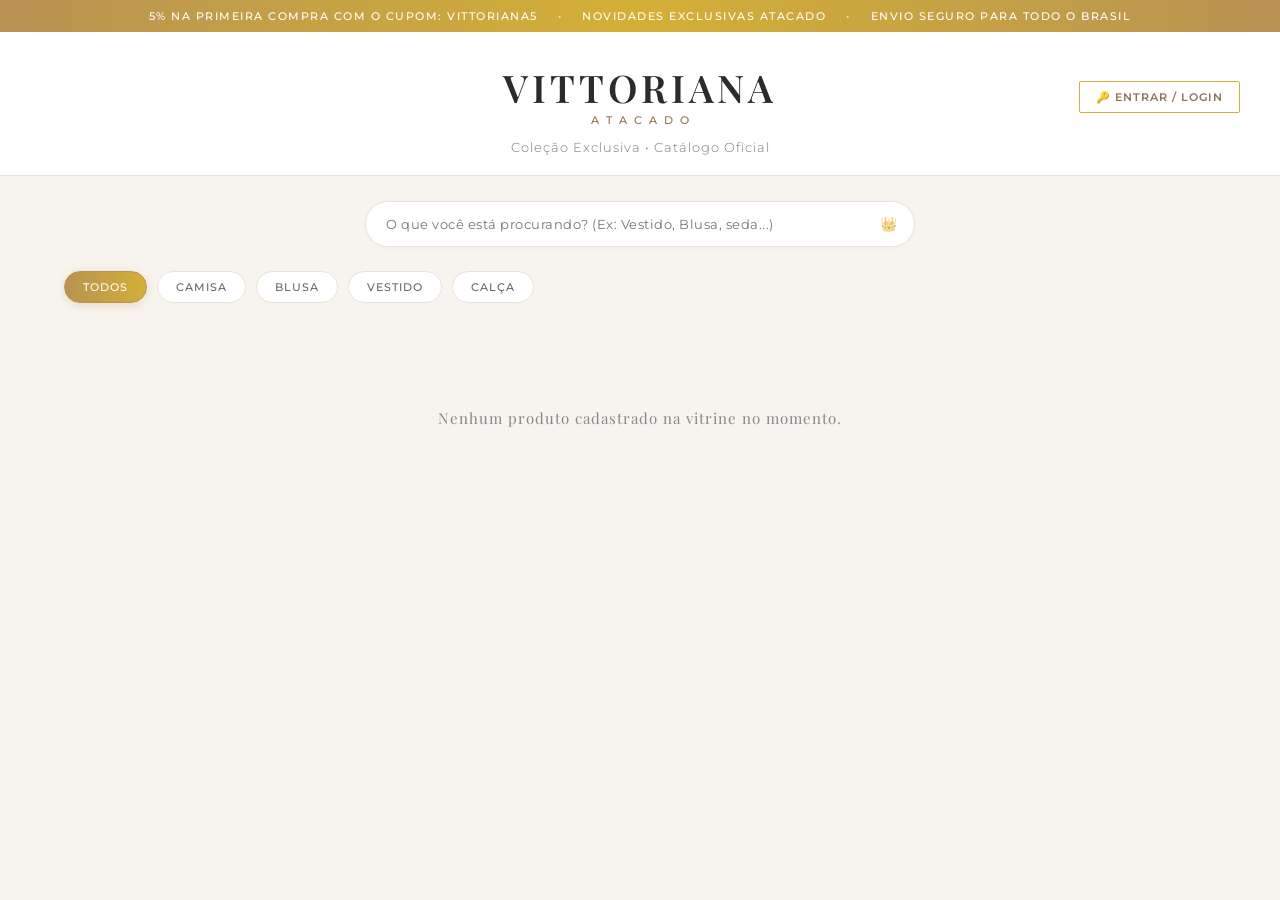
==== vitrine/index.html @ d943605c "Add files via upload" ====
<!DOCTYPE html>
<html lang="pt-PT">
<head>
    <meta charset="UTF-8">
    <meta name="viewport" content="width=device-width, initial-scale=1.0">
    <title>Vittoriana Atacado - Vitrine</title>
    <!-- Importação de fonte com serifa elegante (Playfair Display) -->
    <link href="https://fonts.googleapis.com/css2?family=Playfair+Display:ital,wght@0,400;0,600;0,700;1,400&family=Montserrat:wght@300;400;500;600&display=swap" rel="stylesheet">
    <link rel="stylesheet" href="vitrine.css">
</head>
<body>

    <!-- Faixa Dourada Superior estilo Omega Dornier -->
    <div class="faixa-topo-omega">
        <span>5% NA PRIMEIRA COMPRA COM O CUPOM: VITTORIANA5</span>
        <span class="separador">•</span>
        <span>NOVIDADES EXCLUSIVAS ATACADO</span>
        <span class="separador">•</span>
        <span>ENVIO SEGURO PARA TODO O BRASIL</span>
    </div>

    <!-- Cabeçalho Principal Luxuoso com Botão de Acesso -->
    <header class="vitrine-header">
        <div class="header-conteudo">
            <div class="logo-container">
                <h1 class="marca-titulo" id="vitrine-titulo-loja">Vittoriana</h1>
                <span class="marca-subtitulo">ATACADO</span>
            </div>
            <a href="login/login.html" class="btn-login-header">🔑 Entrar / Login</a>
        </div>
        <p class="marca-descricao">Coleção Exclusiva • Catálogo Oficial</p>
    </header>

    <!-- BARRA DE BUSCA E FILTROS COMPACTOS DA VITRINE -->
    <section class="container-busca-filtros">
        <!-- Campo de Pesquisa em Tempo Real -->
        <div class="caixa-busca-wrapper">
            <input type="text" id="campo-busca-vitrine" placeholder="O que você está procurando? (Ex: Vestido, Blusa, seda...)" oninput="aplicarFiltrosEBusca()">
            <span class="icone-busca">&#128081;</span>
        </div>

        <!-- Carrossel de Filtros estilo Pílulas com Rolagem Horizontal Suave -->
        <div class="carrossel-filtros-wrapper" id="container-pilulas-filtros">
            <!-- Pílulas dos filtros carregadas dinamicamente via JS -->
        </div>
    </section>

    <!-- Vitrine Principal -->
    <main class="vitrine-container" id="vitrine-produtos">
        <!-- Os produtos cadastrados aparecerão aqui -->
    </main>

    <script src="vitrine.js"></script>
</body>
</html>
---- vitrine/vitrine.css ----
* {
    box-sizing: border-box;
    margin: 0;
    padding: 0;
    font-family: 'Montserrat', sans-serif;
}

body {
    background-color: #f7f3ee;
    color: #333333;
    padding-bottom: 50px;
}

/* Faixa Superior Dourada estilo Omega Dornier */
.faixa-topo-omega {
    background: linear-gradient(90deg, #b89353, #d4af37, #b89353);
    color: #ffffff;
    text-align: center;
    padding: 9px 15px;
    font-size: 11px;
    letter-spacing: 1.5px;
    font-weight: 500;
    text-transform: uppercase;
    display: flex;
    justify-content: center;
    align-items: center;
    gap: 20px;
    box-shadow: 0 1px 3px rgba(0,0,0,0.08);
}

.faixa-topo-omega .separador {
    opacity: 0.7;
}

/* Cabeçalho Sofisticado */
.vitrine-header {
    text-align: center;
    padding: 35px 20px 20px 20px;
    background-color: #ffffff;
    border-bottom: 1px solid #eae2d8;
}

.header-conteudo {
    display: flex;
    justify-content: center;
    align-items: center;
    position: relative;
    max-width: 1200px;
    margin: 0 auto;
}

.btn-login-header {
    position: absolute;
    right: 0;
    top: 50%;
    transform: translateY(-50%);
    background: transparent;
    border: 1px solid #d4af37;
    color: #8c7355;
    padding: 8px 16px;
    font-size: 11px;
    font-weight: 600;
    letter-spacing: 1px;
    text-transform: uppercase;
    text-decoration: none;
    border-radius: 2px;
    transition: all 0.25s ease;
}

.btn-login-header:hover {
    background: #d4af37;
    color: #ffffff;
}

.logo-container {
    display: inline-block;
    cursor: pointer;
}

.marca-titulo {
    font-family: 'Playfair Display', serif;
    font-size: 38px;
    font-weight: 600;
    color: #2b2b2b;
    letter-spacing: 4px;
    text-transform: uppercase;
    margin-bottom: 0;
    line-height: 1.1;
}

.marca-subtitulo {
    display: block;
    font-family: 'Montserrat', sans-serif;
    font-size: 11px;
    font-weight: 500;
    color: #8c7355;
    letter-spacing: 7px;
    text-transform: uppercase;
    margin-top: 4px;
    margin-left: 6px;
}

.marca-descricao {
    color: #7a7a7a;
    font-size: 13px;
    font-weight: 300;
    letter-spacing: 1px;
    margin-top: 12px;
}

/* --- SEÇÃO DE BUSCA E FILTROS COMPACTOS --- */
.container-busca-filtros {
    max-width: 1200px;
    margin: 25px auto 35px auto;
    padding: 0 20px;
    display: flex;
    flex-direction: column;
    gap: 18px;
}

.caixa-busca-wrapper {
    position: relative;
    max-width: 550px;
    margin: 0 auto;
    width: 100%;
}

.caixa-busca-wrapper input {
    width: 100%;
    padding: 14px 45px 14px 20px;
    background: #ffffff;
    border: 1px solid #eae2d8;
    border-radius: 30px;
    font-size: 13px;
    color: #2b2b2b;
    letter-spacing: 0.5px;
    box-shadow: 0 2px 10px rgba(0, 0, 0, 0.02);
    transition: all 0.3s ease;
}

.caixa-busca-wrapper input:focus {
    outline: none;
    border-color: #d4af37;
    box-shadow: 0 4px 15px rgba(212, 175, 55, 0.15);
}

.icone-busca {
    position: absolute;
    right: 18px;
    top: 50%;
    transform: translateY(-50%);
    font-size: 14px;
    opacity: 0.6;
}

/* Carrossel de Pílulas de Filtros com Rolagem Lateral */
.carrossel-filtros-wrapper {
    display: flex;
    gap: 10px;
    overflow-x: auto;
    padding: 6px 4px 10px 4px;
    scrollbar-width: thin;
    scrollbar-color: #d4af37 transparent;
}

.carrossel-filtros-wrapper::-webkit-scrollbar {
    height: 3px;
}

.carrossel-filtros-wrapper::-webkit-scrollbar-thumb {
    background-color: #d4af37;
    border-radius: 3px;
}

.pilula-filtro {
    background: #ffffff;
    border: 1px solid #eae2d8;
    color: #666;
    padding: 8px 18px;
    border-radius: 20px;
    font-size: 11px;
    font-weight: 500;
    letter-spacing: 1px;
    text-transform: uppercase;
    cursor: pointer;
    white-space: nowrap;
    transition: all 0.25s ease;
    user-select: none;
}

.pilula-filtro:hover {
    border-color: #b89353;
    color: #b89353;
}

.pilula-filtro.ativa {
    background: linear-gradient(90deg, #b89353, #d4af37);
    color: #ffffff;
    border-color: #b89353;
    box-shadow: 0 2px 8px rgba(184, 147, 83, 0.25);
}

/* Grid da Vitrine */
.vitrine-container {
    display: grid;
    grid-template-columns: repeat(auto-fill, minmax(260px, 1fr));
    gap: 24px;
    max-width: 1200px;
    margin: 0 auto;
    padding: 0 20px;
}

/* Card Individual Estilo Boutique de Luxo */
.card-produto {
    background: #ffffff;
    border-radius: 2px;
    box-shadow: 0 2px 8px rgba(0, 0, 0, 0.04);
    overflow: hidden;
    border: 1px solid #eae2d8;
    display: flex;
    flex-direction: column;
    transition: transform 0.25s ease, box-shadow 0.25s ease;
    cursor: pointer;
    position: relative;
}

.card-produto:hover {
    transform: translateY(-3px);
    box-shadow: 0 6px 18px rgba(184, 147, 83, 0.15);
    border-color: #d4af37;
}

/* Área de Imagens / Carrossel */
.produto-imagens {
    position: relative;
    width: 100%;
    height: 280px;
    background: #faf8f5;
    display: flex;
    align-items: center;
    justify-content: center;
    overflow: hidden;
}

.produto-imagens img {
    width: 100%;
    height: 100%;
    object-fit: cover;
    display: none;
}

.produto-imagens img.ativa {
    display: block;
}

.btn-carrossel {
    position: absolute;
    top: 50%;
    transform: translateY(-50%);
    background: rgba(255, 255, 255, 0.85);
    color: #444;
    border: none;
    width: 32px;
    height: 48px;
    cursor: pointer;
    font-size: 13px;
    display: flex;
    align-items: center;
    justify-content: center;
    transition: background 0.2s, color 0.2s, opacity 0.2s;
    opacity: 0;
    z-index: 5;
}

.card-produto:hover .btn-carrossel {
    opacity: 1;
}

.btn-carrossel:hover {
    background: #ffffff;
    color: #b89353;
}

.btn-prev { left: 0; }
.btn-next { right: 0; }

/* Deixa botões visíveis em telas sensíveis ao toque */
@media (hover: none), (pointer: coarse) {
    .btn-carrossel {
        opacity: 0.85 !important;
        background: rgba(255, 255, 255, 0.9);
    }
}

.produto-info {
    padding: 18px 18px 22px 18px;
    display: flex;
    flex-direction: column;
    flex: 1;
    background-color: #ffffff;
}

.produto-nome {
    font-family: 'Montserrat', sans-serif;
    font-size: 13px;
    font-weight: 500;
    color: #2b2b2b;
    letter-spacing: 0.8px;
    text-transform: uppercase;
    margin-bottom: 14px;
    line-height: 1.4;
    display: -webkit-box;
    -webkit-line-clamp: 2;
    -webkit-box-orient: vertical;
    overflow: hidden;
    height: 38px;
}

.produto-precos {
    display: flex;
    flex-direction: column;
    gap: 4px;
    margin-top: auto;
}

.preco-original-vitrine {
    text-decoration: line-through;
    color: #999;
    font-size: 11px;
    letter-spacing: 0.5px;
}

.preco-container-atual {
    display: flex;
    align-items: baseline;
    gap: 6px;
}

.preco-atual-vitrine {
    font-size: 18px;
    font-weight: 600;
    color: #2b2b2b;
    font-family: 'Montserrat', sans-serif;
}

.preco-promo-vitrine {
    font-size: 18px;
    font-weight: 600;
    color: #8c7355;
    font-family: 'Montserrat', sans-serif;
}

.tag-desconto {
    font-size: 10px;
    font-weight: 600;
    color: #8c7355;
    background-color: rgba(184, 147, 83, 0.1);
    padding: 3px 6px;
    border-radius: 2px;
    align-self: flex-start;
    margin-top: 4px;
    letter-spacing: 0.5px;
    text-transform: uppercase;
}

.aviso-vazio {
    grid-column: 1 / -1;
    text-align: center;
    color: #888;
    padding: 60px;
    font-size: 15px;
    font-family: 'Playfair Display', serif;
    letter-spacing: 1px;
}

@media (max-width: 768px) {
    .faixa-topo-omega {
        font-size: 9px;
        gap: 10px;
        padding: 7px 10px;
    }
    .marca-titulo {
        font-size: 28px;
    }
    .header-conteudo {
        flex-direction: column;
        gap: 15px;
    }
    .btn-login-header {
        position: static;
        transform: none;
    }
}
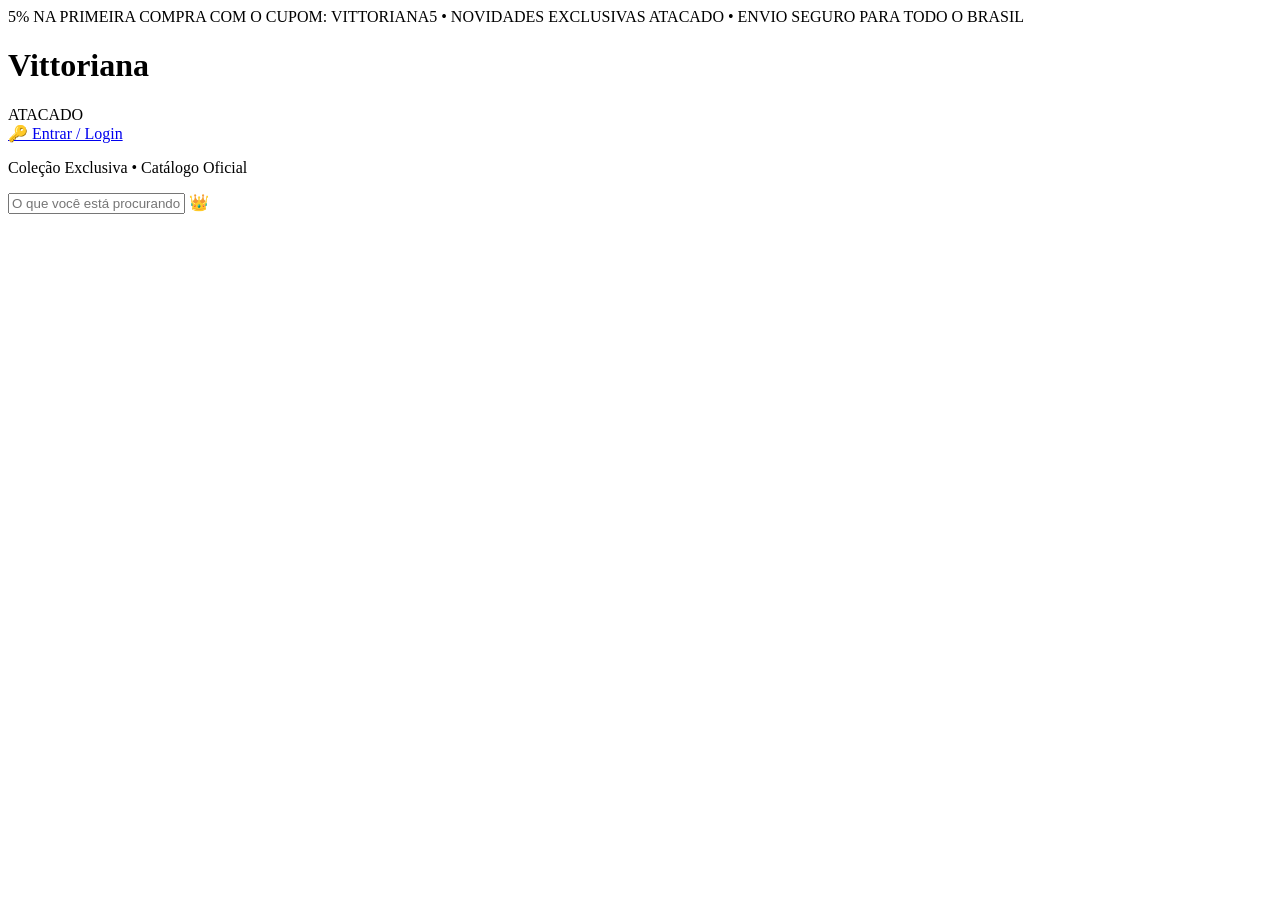
==== commit a2e16b80: "Create index.html" ====
--- a/vitrine/index.html
+++ b/vitrine/index.html
@@ -1,55 +1,55 @@
-<!DOCTYPE html>
-<html lang="pt-PT">
-<head>
-    <meta charset="UTF-8">
-    <meta name="viewport" content="width=device-width, initial-scale=1.0">
-    <title>Vittoriana Atacado - Vitrine</title>
-    <!-- Importação de fonte com serifa elegante (Playfair Display) -->
-    <link href="https://fonts.googleapis.com/css2?family=Playfair+Display:ital,wght@0,400;0,600;0,700;1,400&family=Montserrat:wght@300;400;500;600&display=swap" rel="stylesheet">
-    <link rel="stylesheet" href="vitrine.css">
-</head>
-<body>
-
-    <!-- Faixa Dourada Superior estilo Omega Dornier -->
-    <div class="faixa-topo-omega">
-        <span>5% NA PRIMEIRA COMPRA COM O CUPOM: VITTORIANA5</span>
-        <span class="separador">•</span>
-        <span>NOVIDADES EXCLUSIVAS ATACADO</span>
-        <span class="separador">•</span>
-        <span>ENVIO SEGURO PARA TODO O BRASIL</span>
-    </div>
-
-    <!-- Cabeçalho Principal Luxuoso com Botão de Acesso -->
-    <header class="vitrine-header">
-        <div class="header-conteudo">
-            <div class="logo-container">
-                <h1 class="marca-titulo" id="vitrine-titulo-loja">Vittoriana</h1>
-                <span class="marca-subtitulo">ATACADO</span>
-            </div>
-            <a href="login/login.html" class="btn-login-header">🔑 Entrar / Login</a>
-        </div>
-        <p class="marca-descricao">Coleção Exclusiva • Catálogo Oficial</p>
-    </header>
-
-    <!-- BARRA DE BUSCA E FILTROS COMPACTOS DA VITRINE -->
-    <section class="container-busca-filtros">
-        <!-- Campo de Pesquisa em Tempo Real -->
-        <div class="caixa-busca-wrapper">
-            <input type="text" id="campo-busca-vitrine" placeholder="O que você está procurando? (Ex: Vestido, Blusa, seda...)" oninput="aplicarFiltrosEBusca()">
-            <span class="icone-busca">&#128081;</span>
-        </div>
-
-        <!-- Carrossel de Filtros estilo Pílulas com Rolagem Horizontal Suave -->
-        <div class="carrossel-filtros-wrapper" id="container-pilulas-filtros">
-            <!-- Pílulas dos filtros carregadas dinamicamente via JS -->
-        </div>
-    </section>
-
-    <!-- Vitrine Principal -->
-    <main class="vitrine-container" id="vitrine-produtos">
-        <!-- Os produtos cadastrados aparecerão aqui -->
-    </main>
-
-    <script src="vitrine.js"></script>
-</body>
-</html>+<!DOCTYPE html>
+<html lang="pt-PT">
+<head>
+    <meta charset="UTF-8">
+    <meta name="viewport" content="width=device-width, initial-scale=1.0">
+    <title>Vittoriana Atacado - Vitrine</title>
+    <!-- Importação de fonte com serifa elegante (Playfair Display) -->
+    <link href="https://fonts.googleapis.com/css2?family=Playfair+Display:ital,wght@0,400;0,600;0,700;1,400&family=Montserrat:wght@300;400;500;600&display=swap" rel="stylesheet">
+    <link rel="stylesheet" href="vitrine.css">
+</head>
+<body>
+
+    <!-- Faixa Dourada Superior estilo Omega Dornier -->
+    <div class="faixa-topo-omega">
+        <span>5% NA PRIMEIRA COMPRA COM O CUPOM: VITTORIANA5</span>
+        <span class="separador">•</span>
+        <span>NOVIDADES EXCLUSIVAS ATACADO</span>
+        <span class="separador">•</span>
+        <span>ENVIO SEGURO PARA TODO O BRASIL</span>
+    </div>
+
+    <!-- Cabeçalho Principal Luxuoso com Botão de Acesso -->
+    <header class="vitrine-header">
+        <div class="header-conteudo">
+            <div class="logo-container">
+                <h1 class="marca-titulo" id="vitrine-titulo-loja">Vittoriana</h1>
+                <span class="marca-subtitulo">ATACADO</span>
+            </div>
+            <a href="login/login.html" class="btn-login-header">🔑 Entrar / Login</a>
+        </div>
+        <p class="marca-descricao">Coleção Exclusiva • Catálogo Oficial</p>
+    </header>
+
+    <!-- BARRA DE BUSCA E FILTROS COMPACTOS DA VITRINE -->
+    <section class="container-busca-filtros">
+        <!-- Campo de Pesquisa em Tempo Real -->
+        <div class="caixa-busca-wrapper">
+            <input type="text" id="campo-busca-vitrine" placeholder="O que você está procurando? (Ex: Vestido, Blusa, seda...)" oninput="aplicarFiltrosEBusca()">
+            <span class="icone-busca">&#128081;</span>
+        </div>
+
+        <!-- Carrossel de Filtros estilo Pílulas com Rolagem Horizontal Suave -->
+        <div class="carrossel-filtros-wrapper" id="container-pilulas-filtros">
+            <!-- Pílulas dos filtros carregadas dinamicamente via JS -->
+        </div>
+    </section>
+
+    <!-- Vitrine Principal -->
+    <main class="vitrine-container" id="vitrine-produtos">
+        <!-- Os produtos cadastrados aparecerão aqui -->
+    </main>
+
+    <script src="vitrine.js"></script>
+</body>
+</html>
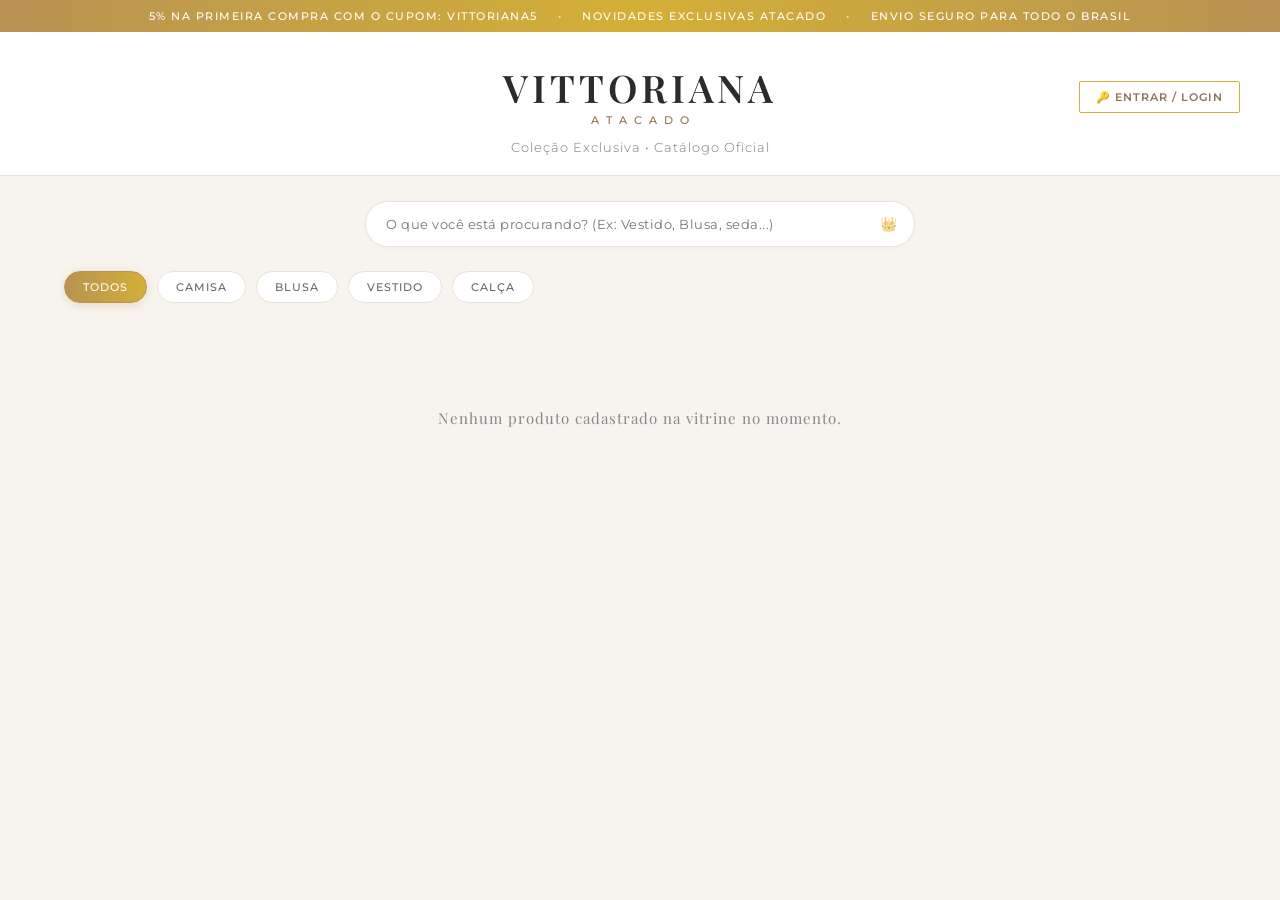
==== commit d07e2d66: "Add files via upload" ====
--- a/vitrine/index.html
+++ b/vitrine/index.html
@@ -1,55 +1,55 @@
-<!DOCTYPE html>
-<html lang="pt-PT">
-<head>
-    <meta charset="UTF-8">
-    <meta name="viewport" content="width=device-width, initial-scale=1.0">
-    <title>Vittoriana Atacado - Vitrine</title>
-    <!-- Importação de fonte com serifa elegante (Playfair Display) -->
-    <link href="https://fonts.googleapis.com/css2?family=Playfair+Display:ital,wght@0,400;0,600;0,700;1,400&family=Montserrat:wght@300;400;500;600&display=swap" rel="stylesheet">
-    <link rel="stylesheet" href="vitrine.css">
-</head>
-<body>
-
-    <!-- Faixa Dourada Superior estilo Omega Dornier -->
-    <div class="faixa-topo-omega">
-        <span>5% NA PRIMEIRA COMPRA COM O CUPOM: VITTORIANA5</span>
-        <span class="separador">•</span>
-        <span>NOVIDADES EXCLUSIVAS ATACADO</span>
-        <span class="separador">•</span>
-        <span>ENVIO SEGURO PARA TODO O BRASIL</span>
-    </div>
-
-    <!-- Cabeçalho Principal Luxuoso com Botão de Acesso -->
-    <header class="vitrine-header">
-        <div class="header-conteudo">
-            <div class="logo-container">
-                <h1 class="marca-titulo" id="vitrine-titulo-loja">Vittoriana</h1>
-                <span class="marca-subtitulo">ATACADO</span>
-            </div>
-            <a href="login/login.html" class="btn-login-header">🔑 Entrar / Login</a>
-        </div>
-        <p class="marca-descricao">Coleção Exclusiva • Catálogo Oficial</p>
-    </header>
-
-    <!-- BARRA DE BUSCA E FILTROS COMPACTOS DA VITRINE -->
-    <section class="container-busca-filtros">
-        <!-- Campo de Pesquisa em Tempo Real -->
-        <div class="caixa-busca-wrapper">
-            <input type="text" id="campo-busca-vitrine" placeholder="O que você está procurando? (Ex: Vestido, Blusa, seda...)" oninput="aplicarFiltrosEBusca()">
-            <span class="icone-busca">&#128081;</span>
-        </div>
-
-        <!-- Carrossel de Filtros estilo Pílulas com Rolagem Horizontal Suave -->
-        <div class="carrossel-filtros-wrapper" id="container-pilulas-filtros">
-            <!-- Pílulas dos filtros carregadas dinamicamente via JS -->
-        </div>
-    </section>
-
-    <!-- Vitrine Principal -->
-    <main class="vitrine-container" id="vitrine-produtos">
-        <!-- Os produtos cadastrados aparecerão aqui -->
-    </main>
-
-    <script src="vitrine.js"></script>
-</body>
-</html>
+<!DOCTYPE html>
+<html lang="pt-PT">
+<head>
+    <meta charset="UTF-8">
+    <meta name="viewport" content="width=device-width, initial-scale=1.0">
+    <title>Vittoriana Atacado - Vitrine</title>
+    <!-- Importação de fonte com serifa elegante (Playfair Display) -->
+    <link href="https://fonts.googleapis.com/css2?family=Playfair+Display:ital,wght@0,400;0,600;0,700;1,400&family=Montserrat:wght@300;400;500;600&display=swap" rel="stylesheet">
+    <link rel="stylesheet" href="vitrine.css">
+</head>
+<body>
+
+    <!-- Faixa Dourada Superior estilo Omega Dornier -->
+    <div class="faixa-topo-omega">
+        <span>5% NA PRIMEIRA COMPRA COM O CUPOM: VITTORIANA5</span>
+        <span class="separador">•</span>
+        <span>NOVIDADES EXCLUSIVAS ATACADO</span>
+        <span class="separador">•</span>
+        <span>ENVIO SEGURO PARA TODO O BRASIL</span>
+    </div>
+
+    <!-- Cabeçalho Principal Luxuoso com Botão de Acesso -->
+    <header class="vitrine-header">
+        <div class="header-conteudo">
+            <div class="logo-container">
+                <h1 class="marca-titulo" id="vitrine-titulo-loja">Vittoriana</h1>
+                <span class="marca-subtitulo">ATACADO</span>
+            </div>
+            <a href="../login/login.html" class="btn-login-header">🔑 Entrar / Login</a>
+        </div>
+        <p class="marca-descricao">Coleção Exclusiva • Catálogo Oficial</p>
+    </header>
+
+    <!-- BARRA DE BUSCA E FILTROS COMPACTOS DA VITRINE -->
+    <section class="container-busca-filtros">
+        <!-- Campo de Pesquisa em Tempo Real -->
+        <div class="caixa-busca-wrapper">
+            <input type="text" id="campo-busca-vitrine" placeholder="O que você está procurando? (Ex: Vestido, Blusa, seda...)" oninput="aplicarFiltrosEBusca()">
+            <span class="icone-busca">&#128081;</span>
+        </div>
+
+        <!-- Carrossel de Filtros estilo Pílulas com Rolagem Horizontal Suave -->
+        <div class="carrossel-filtros-wrapper" id="container-pilulas-filtros">
+            <!-- Pílulas dos filtros carregadas dinamicamente via JS -->
+        </div>
+    </section>
+
+    <!-- Vitrine Principal -->
+    <main class="vitrine-container" id="vitrine-produtos">
+        <!-- Os produtos cadastrados aparecerão aqui -->
+    </main>
+
+    <script src="vitrine.js"></script>
+</body>
+</html>
--- a/vitrine/vitrine.css
+++ b/vitrine/vitrine.css
@@ -0,0 +1,393 @@
+* {
+    box-sizing: border-box;
+    margin: 0;
+    padding: 0;
+    font-family: 'Montserrat', sans-serif;
+}
+
+body {
+    background-color: #f7f3ee;
+    color: #333333;
+    padding-bottom: 50px;
+}
+
+/* Faixa Superior Dourada estilo Omega Dornier */
+.faixa-topo-omega {
+    background: linear-gradient(90deg, #b89353, #d4af37, #b89353);
+    color: #ffffff;
+    text-align: center;
+    padding: 9px 15px;
+    font-size: 11px;
+    letter-spacing: 1.5px;
+    font-weight: 500;
+    text-transform: uppercase;
+    display: flex;
+    justify-content: center;
+    align-items: center;
+    gap: 20px;
+    box-shadow: 0 1px 3px rgba(0,0,0,0.08);
+}
+
+.faixa-topo-omega .separador {
+    opacity: 0.7;
+}
+
+/* Cabeçalho Sofisticado */
+.vitrine-header {
+    text-align: center;
+    padding: 35px 20px 20px 20px;
+    background-color: #ffffff;
+    border-bottom: 1px solid #eae2d8;
+}
+
+.header-conteudo {
+    display: flex;
+    justify-content: center;
+    align-items: center;
+    position: relative;
+    max-width: 1200px;
+    margin: 0 auto;
+}
+
+.btn-login-header {
+    position: absolute;
+    right: 0;
+    top: 50%;
+    transform: translateY(-50%);
+    background: transparent;
+    border: 1px solid #d4af37;
+    color: #8c7355;
+    padding: 8px 16px;
+    font-size: 11px;
+    font-weight: 600;
+    letter-spacing: 1px;
+    text-transform: uppercase;
+    text-decoration: none;
+    border-radius: 2px;
+    transition: all 0.25s ease;
+}
+
+.btn-login-header:hover {
+    background: #d4af37;
+    color: #ffffff;
+}
+
+.logo-container {
+    display: inline-block;
+    cursor: pointer;
+}
+
+.marca-titulo {
+    font-family: 'Playfair Display', serif;
+    font-size: 38px;
+    font-weight: 600;
+    color: #2b2b2b;
+    letter-spacing: 4px;
+    text-transform: uppercase;
+    margin-bottom: 0;
+    line-height: 1.1;
+}
+
+.marca-subtitulo {
+    display: block;
+    font-family: 'Montserrat', sans-serif;
+    font-size: 11px;
+    font-weight: 500;
+    color: #8c7355;
+    letter-spacing: 7px;
+    text-transform: uppercase;
+    margin-top: 4px;
+    margin-left: 6px;
+}
+
+.marca-descricao {
+    color: #7a7a7a;
+    font-size: 13px;
+    font-weight: 300;
+    letter-spacing: 1px;
+    margin-top: 12px;
+}
+
+/* --- SEÇÃO DE BUSCA E FILTROS COMPACTOS --- */
+.container-busca-filtros {
+    max-width: 1200px;
+    margin: 25px auto 35px auto;
+    padding: 0 20px;
+    display: flex;
+    flex-direction: column;
+    gap: 18px;
+}
+
+.caixa-busca-wrapper {
+    position: relative;
+    max-width: 550px;
+    margin: 0 auto;
+    width: 100%;
+}
+
+.caixa-busca-wrapper input {
+    width: 100%;
+    padding: 14px 45px 14px 20px;
+    background: #ffffff;
+    border: 1px solid #eae2d8;
+    border-radius: 30px;
+    font-size: 13px;
+    color: #2b2b2b;
+    letter-spacing: 0.5px;
+    box-shadow: 0 2px 10px rgba(0, 0, 0, 0.02);
+    transition: all 0.3s ease;
+}
+
+.caixa-busca-wrapper input:focus {
+    outline: none;
+    border-color: #d4af37;
+    box-shadow: 0 4px 15px rgba(212, 175, 55, 0.15);
+}
+
+.icone-busca {
+    position: absolute;
+    right: 18px;
+    top: 50%;
+    transform: translateY(-50%);
+    font-size: 14px;
+    opacity: 0.6;
+}
+
+/* Carrossel de Pílulas de Filtros com Rolagem Lateral */
+.carrossel-filtros-wrapper {
+    display: flex;
+    gap: 10px;
+    overflow-x: auto;
+    padding: 6px 4px 10px 4px;
+    scrollbar-width: thin;
+    scrollbar-color: #d4af37 transparent;
+}
+
+.carrossel-filtros-wrapper::-webkit-scrollbar {
+    height: 3px;
+}
+
+.carrossel-filtros-wrapper::-webkit-scrollbar-thumb {
+    background-color: #d4af37;
+    border-radius: 3px;
+}
+
+.pilula-filtro {
+    background: #ffffff;
+    border: 1px solid #eae2d8;
+    color: #666;
+    padding: 8px 18px;
+    border-radius: 20px;
+    font-size: 11px;
+    font-weight: 500;
+    letter-spacing: 1px;
+    text-transform: uppercase;
+    cursor: pointer;
+    white-space: nowrap;
+    transition: all 0.25s ease;
+    user-select: none;
+}
+
+.pilula-filtro:hover {
+    border-color: #b89353;
+    color: #b89353;
+}
+
+.pilula-filtro.ativa {
+    background: linear-gradient(90deg, #b89353, #d4af37);
+    color: #ffffff;
+    border-color: #b89353;
+    box-shadow: 0 2px 8px rgba(184, 147, 83, 0.25);
+}
+
+/* Grid da Vitrine */
+.vitrine-container {
+    display: grid;
+    grid-template-columns: repeat(auto-fill, minmax(260px, 1fr));
+    gap: 24px;
+    max-width: 1200px;
+    margin: 0 auto;
+    padding: 0 20px;
+}
+
+/* Card Individual Estilo Boutique de Luxo */
+.card-produto {
+    background: #ffffff;
+    border-radius: 2px;
+    box-shadow: 0 2px 8px rgba(0, 0, 0, 0.04);
+    overflow: hidden;
+    border: 1px solid #eae2d8;
+    display: flex;
+    flex-direction: column;
+    transition: transform 0.25s ease, box-shadow 0.25s ease;
+    cursor: pointer;
+    position: relative;
+}
+
+.card-produto:hover {
+    transform: translateY(-3px);
+    box-shadow: 0 6px 18px rgba(184, 147, 83, 0.15);
+    border-color: #d4af37;
+}
+
+/* Área de Imagens / Carrossel */
+.produto-imagens {
+    position: relative;
+    width: 100%;
+    height: 280px;
+    background: #faf8f5;
+    display: flex;
+    align-items: center;
+    justify-content: center;
+    overflow: hidden;
+}
+
+.produto-imagens img {
+    width: 100%;
+    height: 100%;
+    object-fit: cover;
+    display: none;
+}
+
+.produto-imagens img.ativa {
+    display: block;
+}
+
+.btn-carrossel {
+    position: absolute;
+    top: 50%;
+    transform: translateY(-50%);
+    background: rgba(255, 255, 255, 0.85);
+    color: #444;
+    border: none;
+    width: 32px;
+    height: 48px;
+    cursor: pointer;
+    font-size: 13px;
+    display: flex;
+    align-items: center;
+    justify-content: center;
+    transition: background 0.2s, color 0.2s, opacity 0.2s;
+    opacity: 0;
+    z-index: 5;
+}
+
+.card-produto:hover .btn-carrossel {
+    opacity: 1;
+}
+
+.btn-carrossel:hover {
+    background: #ffffff;
+    color: #b89353;
+}
+
+.btn-prev { left: 0; }
+.btn-next { right: 0; }
+
+/* Deixa botões visíveis em telas sensíveis ao toque */
+@media (hover: none), (pointer: coarse) {
+    .btn-carrossel {
+        opacity: 0.85 !important;
+        background: rgba(255, 255, 255, 0.9);
+    }
+}
+
+.produto-info {
+    padding: 18px 18px 22px 18px;
+    display: flex;
+    flex-direction: column;
+    flex: 1;
+    background-color: #ffffff;
+}
+
+.produto-nome {
+    font-family: 'Montserrat', sans-serif;
+    font-size: 13px;
+    font-weight: 500;
+    color: #2b2b2b;
+    letter-spacing: 0.8px;
+    text-transform: uppercase;
+    margin-bottom: 14px;
+    line-height: 1.4;
+    display: -webkit-box;
+    -webkit-line-clamp: 2;
+    -webkit-box-orient: vertical;
+    overflow: hidden;
+    height: 38px;
+}
+
+.produto-precos {
+    display: flex;
+    flex-direction: column;
+    gap: 4px;
+    margin-top: auto;
+}
+
+.preco-original-vitrine {
+    text-decoration: line-through;
+    color: #999;
+    font-size: 11px;
+    letter-spacing: 0.5px;
+}
+
+.preco-container-atual {
+    display: flex;
+    align-items: baseline;
+    gap: 6px;
+}
+
+.preco-atual-vitrine {
+    font-size: 18px;
+    font-weight: 600;
+    color: #2b2b2b;
+    font-family: 'Montserrat', sans-serif;
+}
+
+.preco-promo-vitrine {
+    font-size: 18px;
+    font-weight: 600;
+    color: #8c7355;
+    font-family: 'Montserrat', sans-serif;
+}
+
+.tag-desconto {
+    font-size: 10px;
+    font-weight: 600;
+    color: #8c7355;
+    background-color: rgba(184, 147, 83, 0.1);
+    padding: 3px 6px;
+    border-radius: 2px;
+    align-self: flex-start;
+    margin-top: 4px;
+    letter-spacing: 0.5px;
+    text-transform: uppercase;
+}
+
+.aviso-vazio {
+    grid-column: 1 / -1;
+    text-align: center;
+    color: #888;
+    padding: 60px;
+    font-size: 15px;
+    font-family: 'Playfair Display', serif;
+    letter-spacing: 1px;
+}
+
+@media (max-width: 768px) {
+    .faixa-topo-omega {
+        font-size: 9px;
+        gap: 10px;
+        padding: 7px 10px;
+    }
+    .marca-titulo {
+        font-size: 28px;
+    }
+    .header-conteudo {
+        flex-direction: column;
+        gap: 15px;
+    }
+    .btn-login-header {
+        position: static;
+        transform: none;
+    }
+}
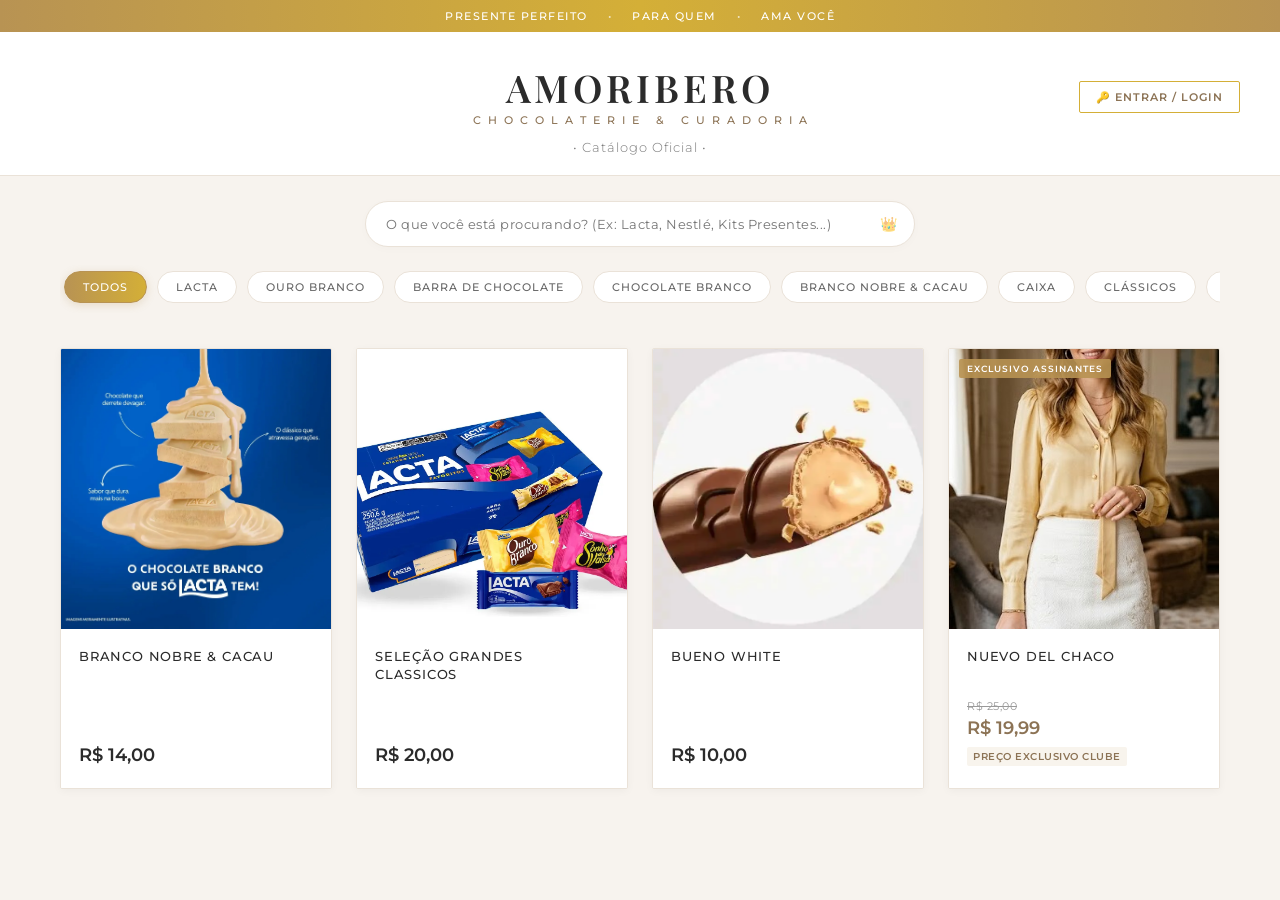
==== commit 041f4e67: "Add files via upload" ====
--- a/vitrine/index.html
+++ b/vitrine/index.html
@@ -3,7 +3,7 @@
 <head>
     <meta charset="UTF-8">
     <meta name="viewport" content="width=device-width, initial-scale=1.0">
-    <title>Vittoriana Atacado - Vitrine</title>
+    <title>AMORIBERO - Vitrine</title>
     <!-- Importação de fonte com serifa elegante (Playfair Display) -->
     <link href="https://fonts.googleapis.com/css2?family=Playfair+Display:ital,wght@0,400;0,600;0,700;1,400&family=Montserrat:wght@300;400;500;600&display=swap" rel="stylesheet">
     <link rel="stylesheet" href="vitrine.css">
@@ -23,19 +23,19 @@
     <header class="vitrine-header">
         <div class="header-conteudo">
             <div class="logo-container">
-                <h1 class="marca-titulo" id="vitrine-titulo-loja">Vittoriana</h1>
-                <span class="marca-subtitulo">ATACADO</span>
+                <h1 class="marca-titulo" id="vitrine-titulo-loja">AMORIBERO</h1>
+                <span class="marca-subtitulo">CHOCOLATERIE & CURADORIA</span>
             </div>
             <a href="../login/login.html" class="btn-login-header">🔑 Entrar / Login</a>
         </div>
-        <p class="marca-descricao">Coleção Exclusiva • Catálogo Oficial</p>
+        <p class="marca-descricao">• Catálogo Oficial •</p>
     </header>
 
     <!-- BARRA DE BUSCA E FILTROS COMPACTOS DA VITRINE -->
     <section class="container-busca-filtros">
         <!-- Campo de Pesquisa em Tempo Real -->
         <div class="caixa-busca-wrapper">
-            <input type="text" id="campo-busca-vitrine" placeholder="O que você está procurando? (Ex: Vestido, Blusa, seda...)" oninput="aplicarFiltrosEBusca()">
+            <input type="text" id="campo-busca-vitrine" placeholder="O que você está procurando? (Ex: Lacta, Nestlé, Kits Presentes...)" oninput="aplicarFiltrosEBusca()">
             <span class="icone-busca">&#128081;</span>
         </div>
 
